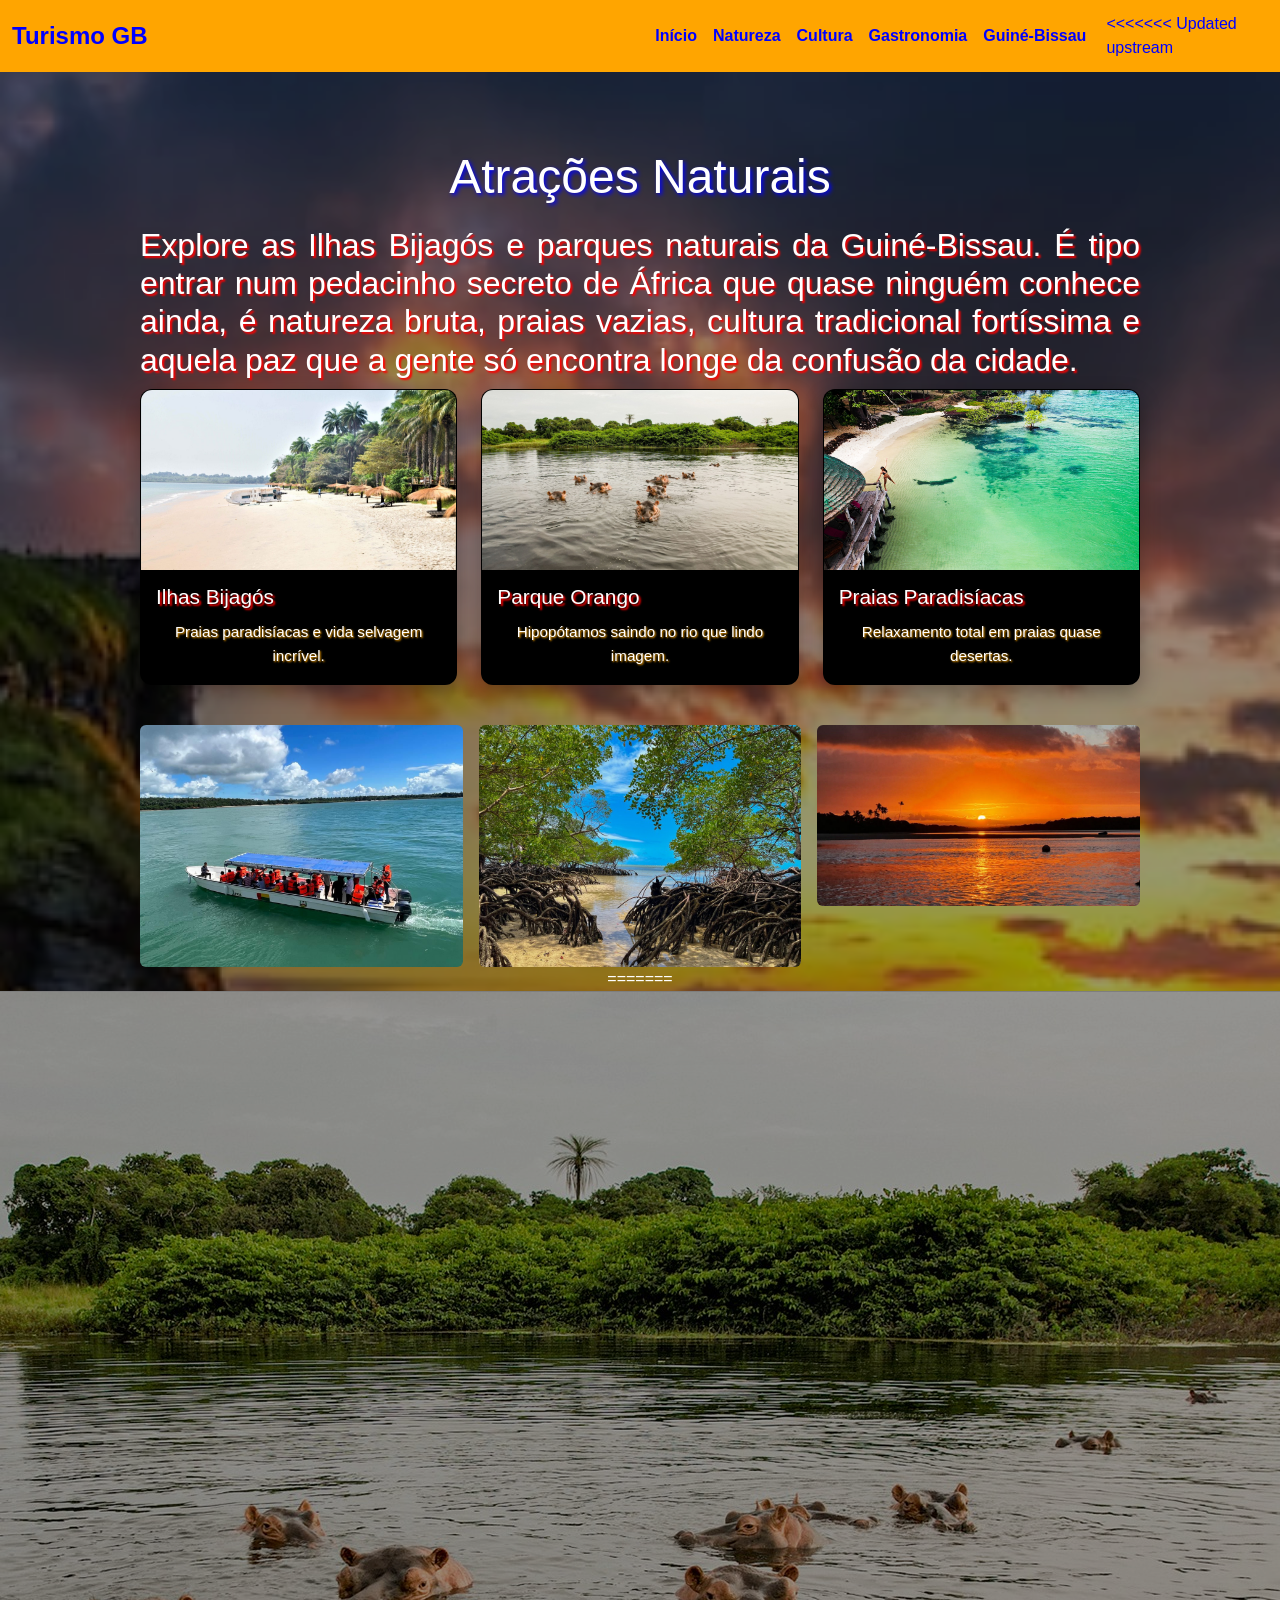
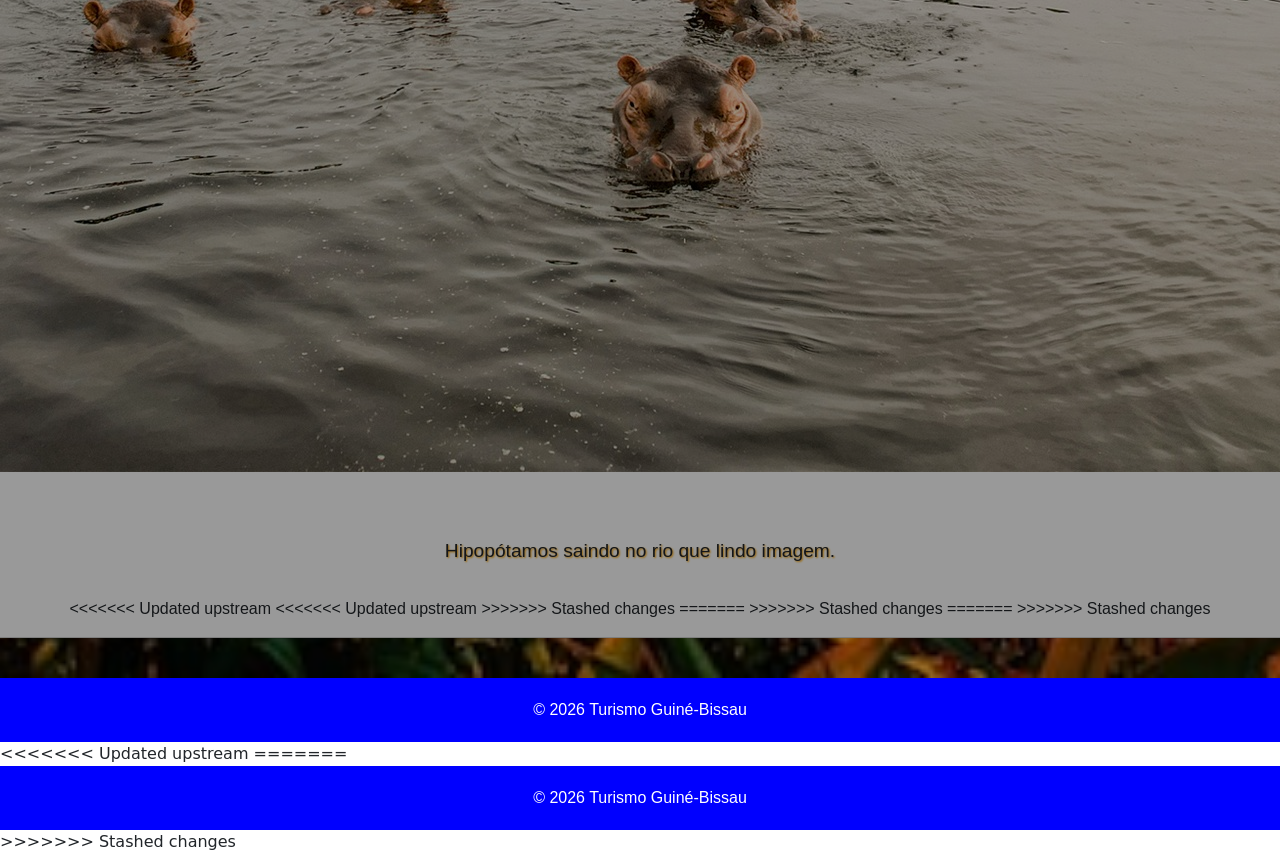
==== pagina2.html @ f24e885b "atualizado" ====
<!DOCTYPE html>
<html lang="pt">

<head>
<<<<<<< Updated upstream
    <meta charset="UTF-8">
    <meta name="viewport" content="width=device-width, initial-scale=1.0">
    <title>Turismo na Guiné-Bissau - Natureza</title>
    <link rel="stylesheet" href="bootstrap-5.3.3-dist/css/bootstrap.min.css">
    <link rel="stylesheet" type="text/css" href="index.css">
=======
<meta charset="UTF-8">
<meta name="viewport" content="width=device-width, initial-scale=1.0">
<title>Turismo na Guiné-Bissau - Natureza</title>
  <link href="https://cdn.jsdelivr.net/npm/bootstrap@5.3.2/dist/css/bootstrap.min.css" rel="stylesheet">
<<<<<<< Updated upstream
<<<<<<< Updated upstream
>>>>>>> Stashed changes
=======
>>>>>>> Stashed changes
=======
>>>>>>> Stashed changes

    <meta charset="UTF-8">
    <meta name="viewport" content="width=device-width, initial-scale=1.0">
    <title>Turismo na Guiné-Bissau - Natureza</title>
    <link href="https://cdn.jsdelivr.net/npm/bootstrap@5.3.2/dist/css/bootstrap.min.css" rel="stylesheet">
    <link href="https://cdn.jsdelivr.net/npm/bootstrap@5.3.2/dist/css/bootstrap.min.css" rel="stylesheet">
    <link href="https://cdn.jsdelivr.net/npm/bootstrap@5.3.2/dist/css/bootstrap.min.css" rel="stylesheet">

    <link rel="stylesheet" type="text/css" href="index.css">
</head>

<body>
    <nav class="navbar navbar-expand-lg" style="background-color: orange;">
        <div class="container-fluid">
            <a class="navbar-brand fw-bold" href="index.html" style="color: blue;">Turismo GB</a>
            <button class="navbar-toggler" type="button" data-bs-toggle="collapse" data-bs-target="#navbarNav" aria-controls="navbarNav" aria-expanded="false" aria-label="Toggle navigation">
      <span class="navbar-toggler-icon"></span>
    </button>
            <div class="collapse navbar-collapse" id="navbarNav">
                <ul class="navbar-nav ms-auto">
                    <li class="nav-item"><a class="nav-link fw-bold" href="index.html" style="color: blue;">Início</a></li>
                    <li class="nav-item"><a class="nav-link fw-bold" href="pagina2.html" style="color: blue;">Natureza</a></li>
                    <li class="nav-item"><a class="nav-link fw-bold" href="pagina3.html" style="color: blue;">Cultura</a></li>
                    <li class="nav-item"><a class="nav-link fw-bold" href="pagina4.html" style="color: blue;">Gastronomia</a></li>
                    <li class="nav-item"><a class="nav-link fw-bold" href="pagina5.html" style="color: blue;">Guiné-Bissau</a></li>
                </ul>
            </div>
        </div>
<<<<<<< Updated upstream
    </nav>

    <section class="pagina2">
        <div class="content">
            <h1>Atrações Naturais</h1>
            <h3>Explore as Ilhas Bijagós e parques naturais da Guiné-Bissau. É tipo entrar num pedacinho secreto de África que quase ninguém conhece ainda, é natureza bruta, praias vazias, cultura tradicional fortíssima e aquela paz que a gente só encontra
                longe da confusão da cidade.</h3>

            <div class="row g-4 justify-content-center">
                <div class="col-12 col-sm-6 col-md-4">
                    <div class="card h-100 card-custom">
                        <img src="IMG/bijagos.jpg" alt="Ilhas Bijagós" class="card-img-top">
                        <div class="card-body">
                            <h3 class="card-title">Ilhas Bijagós</h3>
                            <p class="card-text">Praias paradisíacas e vida selvagem incrível.</p>
                        </div>
                    </div>
                </div>
                <div class="col-12 col-sm-6 col-md-4">
                    <div class="card h-100 card-custom">
                        <img src="IMG/orango.jpg" alt="Parque Orango" class="card-img-top">
                        <div class="card-body">
                            <h3 class="card-title">Parque Orango</h3>
                            <p class="card-text">Hipopótamos saindo no rio que lindo imagem.</p>
                        </div>
                    </div>
                </div>
                <div class="col-12 col-sm-6 col-md-4">
                    <div class="card h-100 card-custom">
                        <img src="IMG/paradisiacas.jpg" alt="Praias" class="card-img-top">
                        <div class="card-body">
                            <h3 class="card-title">Praias Paradisíacas</h3>
                            <p class="card-text">Relaxamento total em praias quase desertas.</p>
                        </div>
                    </div>
                </div>
            </div>

            <div class="row g-3 justify-content-center mt-4">
                <div class="col-12 col-sm-10 col-md-6 col-lg-4">
                    <img src="IMG/barco bijagos.jpg" alt="Barco nas ilhas" class="img-fluid rounded gallery-img">
                </div>
                <div class="col-12 col-sm-10 col-md-6 col-lg-4">
                    <img src="IMG/manguezais.jpg" alt="Manguezais" class="img-fluid rounded gallery-img">
                </div>
                <div class="col-12 col-sm-10 col-md-6 col-lg-4">
                    <img src="IMG/por do sol.jpg" alt="Pôr do sol nas ilhas" class="img-fluid rounded gallery-img">
                </div>
            </div>


=======
      </div>
      <div class="card">
        <img src="IMG/orango.jpg" alt="Parque Orango">
        <div class="card-body">
          <h3>Parque Orango</h3>
          <p>Hipopótamos saindo no rio que lindo imagem.</p>
<<<<<<< Updated upstream
<<<<<<< Updated upstream
>>>>>>> Stashed changes
=======
>>>>>>> Stashed changes
=======
>>>>>>> Stashed changes
        </div>
    </section>
    <script src="https://cdn.jsdelivr.net/npm/bootstrap@5.3.2/dist/js/bootstrap.bundle.min.js"></script>

    <footer>
        &copy; 2026 Turismo Guiné-Bissau
    </footer>

<<<<<<< Updated upstream
=======
  </div>
</section>
<script src="https://cdn.jsdelivr.net/npm/bootstrap@5.3.2/dist/js/bootstrap.bundle.min.js"></script>
<footer>
&copy; 2026 Turismo Guiné-Bissau
</footer>
</body>
>>>>>>> Stashed changes
</html>
---- index.css ----
/* Reset e fonte padrão */

* {
    margin: 0;
    padding: 0;
    box-sizing: border-box;
    font-family: 'Roboto', sans-serif;
}

body {
    scroll-behavior: smooth;
}

.pagina1 {
    background-image: url("IMG/fundo.jpg");
    background-size: cover;
    background-position: center;
    background-repeat: no-repeat;
}

.pagina2 {
    background-image: url("IMG/paisagem.jpg");
    background-size: cover;
    background-position: center;
    background-repeat: no-repeat;
}

.pagina3 {
    background-image: url("IMG/paradisiacas.jpg");
    background-size: cover;
    background-position: center;
    background-repeat: no-repeat;
}

.pagina4 {
    background-image: url("IMG/por do sol.jpg");
    background-size: cover;
    background-position: center;
    background-repeat: no-repeat;
}

.pagina5 {
    background-image: url("IMG/cidade de bissau.png");
    background-size: cover;
    background-position: center;
    background-repeat: no-repeat;
}


/* Barra de navegação Bootstrap */

.navbar {
    position: fixed;
    top: 0;
    width: 100%;
    background: orange;
    color: blue;
    font-size: 1em;
    display: flex;
    justify-content: center;
    padding: 12px 0;
    z-index: 1000;
}

.navbar-brand {
    font-size: 1.5em;
}

.nav-link {
    transition: color 0.3s, transform 0.3s;
    font-size: 1em;
}

.nav-link:hover {
    color: white !important;
    transform: scale(1.05);
}

.navbar-toggler {
    border-color: blue;
}

.navbar-toggler-icon {
    background-image: url("data:image/svg+xml,%3csvg xmlns='http://www.w3.org/2000/svg' viewBox='0 0 30 30'%3e%3cpath stroke='%23003E92' stroke-linecap='round' stroke-miterlimit='10' stroke-width='2' d='M4 7h22M4 15h22M4 23h22'/%3e%3c/svg%3e");
}


/* Seções de página */

section {
    min-height: 100vh;
    display: flex;
    flex-direction: column;
    align-items: center;
    justify-content: center;
    color: white;
    text-align: center;
    padding: 100px 20px 40px;
    background-size: cover;
    background-position: center;
    position: relative;
    overflow: hidden;
}

section::before {
    content: "";
    position: absolute;
    top: 0;
    left: 0;
    width: 100%;
    height: 100%;
    background: rgba(0, 0, 0, 0.4);
    z-index: 1;
}

section .content {
    position: relative;
    z-index: 2;
    max-width: 1000px;
}


/* Títulos e textos */

h1 {
    font-size: 3em;
    margin-bottom: 20px;
    text-shadow: 2px 2px 4px blue;
    opacity: 0;
    animation: fadeIn 1s forwards;
}


/* Paragrafos de textos */

h3 {
    font-size: 2em;
    margin-bottom: 10px;
    text-shadow: 2px 2px 2px red;
    opacity: 0;
    text-align: justify;
    animation: fadeIn 3s forwards;
}

p {
    font-size: 1.2em;
    line-height: 1.6;
    text-shadow: 1px 1px 2px orange;
    margin-bottom: 30px;
    opacity: 0;
    animation: fadeIn 1s 0.5s forwards;
}


/* Cards com Bootstrap */

.card-custom {
    background: black !important;
    color: white;
    border-radius: 12px;
    overflow: hidden;
    box-shadow: 0 8px 20px rgba(0, 0, 0, 0.3);
    transition: transform 0.3s, box-shadow 0.3s;
    opacity: 0;
    animation: fadeInUp 1s forwards;
}

.card-custom:nth-child(1) {
    animation-delay: 0.3s;
}

.card-custom:nth-child(2) {
    animation-delay: 0.6s;
}

.card-custom:nth-child(3) {
    animation-delay: 0.9s;
}

.card-custom:hover {
    transform: translateY(-10px);
    box-shadow: 0 12px 25px rgba(0, 0, 0, 0.5);
}

.card-custom .card-img-top {
    width: 100%;
    height: 180px;
    object-fit: cover;
}

.card-custom .card-body {
    padding: 15px;
}

.card-custom .card-title {
    margin-bottom: 10px;
    font-size: 1.3em;
}

.card-custom .card-text {
    font-size: 0.95em;
}


/* Galeria com Bootstrap Grid */

.gallery-img,
.gallery-video,
.gallery-audio {
    border-radius: 10px;
    transition: transform 0.3s, box-shadow 0.3s;
    opacity: 0;
    animation: fadeIn 1s forwards;
    width: 100%;
    max-height: 250px;
    object-fit: cover;
}

.gallery-img:hover {
    transform: scale(1.05);
    box-shadow: 0 8px 20px rgba(0, 0, 0, 0.5);
}

.gallery-img:nth-child(1) {
    animation-delay: 1s;
}

.gallery-img:nth-child(2) {
    animation-delay: 1.2s;
}

.gallery-img:nth-child(3) {
    animation-delay: 1.4s;
}

.gallery-video,
.gallery-audio {
    display: block;
    max-width: 100%;
}

footer {
    font-size: 1em;
    padding: 20px;
    text-align: center;
    background: blue;
    color: white;
}


/* Animações */

@keyframes fadeIn {
    to {
        opacity: 1;
    }
}

@keyframes fadeInUp {
    from {
        transform: translateY(20px);
        opacity: 0;
    }
    to {
        transform: translateY(0);
        opacity: 1;
    }
}


/* Responsividade */

@media (max-width: 768px) {
    section {
        padding: 90px 15px 30px;
    }
    h1 {
        font-size: 2.2em;
    }
    h3 {
        font-size: 1.3em;
    }
    p {
        font-size: 1em;
    }
    .card-custom .card-img-top {
        height: 150px;
    }
    .gallery-img {
        max-height: 200px;
    }
}

@media (max-width: 576px) {
    .navbar {
        padding: 0.5rem;
    }
    .navbar-brand {
        font-size: 1.2em;
    }
    .nav-link {
        font-size: 0.9em;
        padding: 0.5rem 0.5rem !important;
    }
    section {
        padding: 80px 10px 20px;
    }
    h1 {
        font-size: 1.8em;
        margin-bottom: 15px;
    }
    h3 {
        font-size: 1.1em;
        margin-bottom: 15px;
    }
    p {
        font-size: 0.9em;
    }
    .card-custom .card-title {
        font-size: 1.1em;
    }
    .card-custom .card-text {
        font-size: 0.85em;
    }
}
---- index.css ----
/* Reset e fonte padrão */

* {
    margin: 0;
    padding: 0;
    box-sizing: border-box;
    font-family: 'Roboto', sans-serif;
}

body {
    scroll-behavior: smooth;
}

.pagina1 {
    background-image: url("IMG/fundo.jpg");
    background-size: cover;
    background-position: center;
    background-repeat: no-repeat;
}

.pagina2 {
    background-image: url("IMG/paisagem.jpg");
    background-size: cover;
    background-position: center;
    background-repeat: no-repeat;
}

.pagina3 {
    background-image: url("IMG/paradisiacas.jpg");
    background-size: cover;
    background-position: center;
    background-repeat: no-repeat;
}

.pagina4 {
    background-image: url("IMG/por do sol.jpg");
    background-size: cover;
    background-position: center;
    background-repeat: no-repeat;
}

.pagina5 {
    background-image: url("IMG/cidade de bissau.png");
    background-size: cover;
    background-position: center;
    background-repeat: no-repeat;
}


/* Barra de navegação Bootstrap */

.navbar {
    position: fixed;
    top: 0;
    width: 100%;
    background: orange;
    color: blue;
    font-size: 1em;
    display: flex;
    justify-content: center;
    padding: 12px 0;
    z-index: 1000;
}

.navbar-brand {
    font-size: 1.5em;
}

.nav-link {
    transition: color 0.3s, transform 0.3s;
    font-size: 1em;
}

.nav-link:hover {
    color: white !important;
    transform: scale(1.05);
}

.navbar-toggler {
    border-color: blue;
}

.navbar-toggler-icon {
    background-image: url("data:image/svg+xml,%3csvg xmlns='http://www.w3.org/2000/svg' viewBox='0 0 30 30'%3e%3cpath stroke='%23003E92' stroke-linecap='round' stroke-miterlimit='10' stroke-width='2' d='M4 7h22M4 15h22M4 23h22'/%3e%3c/svg%3e");
}


/* Seções de página */

section {
    min-height: 100vh;
    display: flex;
    flex-direction: column;
    align-items: center;
    justify-content: center;
    color: white;
    text-align: center;
    padding: 100px 20px 40px;
    background-size: cover;
    background-position: center;
    position: relative;
    overflow: hidden;
}

section::before {
    content: "";
    position: absolute;
    top: 0;
    left: 0;
    width: 100%;
    height: 100%;
    background: rgba(0, 0, 0, 0.4);
    z-index: 1;
}

section .content {
    position: relative;
    z-index: 2;
    max-width: 1000px;
}


/* Títulos e textos */

h1 {
    font-size: 3em;
    margin-bottom: 20px;
    text-shadow: 2px 2px 4px blue;
    opacity: 0;
    animation: fadeIn 1s forwards;
}


/* Paragrafos de textos */

h3 {
    font-size: 2em;
    margin-bottom: 10px;
    text-shadow: 2px 2px 2px red;
    opacity: 0;
    text-align: justify;
    animation: fadeIn 3s forwards;
}

p {
    font-size: 1.2em;
    line-height: 1.6;
    text-shadow: 1px 1px 2px orange;
    margin-bottom: 30px;
    opacity: 0;
    animation: fadeIn 1s 0.5s forwards;
}


/* Cards com Bootstrap */

.card-custom {
    background: black !important;
    color: white;
    border-radius: 12px;
    overflow: hidden;
    box-shadow: 0 8px 20px rgba(0, 0, 0, 0.3);
    transition: transform 0.3s, box-shadow 0.3s;
    opacity: 0;
    animation: fadeInUp 1s forwards;
}

.card-custom:nth-child(1) {
    animation-delay: 0.3s;
}

.card-custom:nth-child(2) {
    animation-delay: 0.6s;
}

.card-custom:nth-child(3) {
    animation-delay: 0.9s;
}

.card-custom:hover {
    transform: translateY(-10px);
    box-shadow: 0 12px 25px rgba(0, 0, 0, 0.5);
}

.card-custom .card-img-top {
    width: 100%;
    height: 180px;
    object-fit: cover;
}

.card-custom .card-body {
    padding: 15px;
}

.card-custom .card-title {
    margin-bottom: 10px;
    font-size: 1.3em;
}

.card-custom .card-text {
    font-size: 0.95em;
}


/* Galeria com Bootstrap Grid */

.gallery-img,
.gallery-video,
.gallery-audio {
    border-radius: 10px;
    transition: transform 0.3s, box-shadow 0.3s;
    opacity: 0;
    animation: fadeIn 1s forwards;
    width: 100%;
    max-height: 250px;
    object-fit: cover;
}

.gallery-img:hover {
    transform: scale(1.05);
    box-shadow: 0 8px 20px rgba(0, 0, 0, 0.5);
}

.gallery-img:nth-child(1) {
    animation-delay: 1s;
}

.gallery-img:nth-child(2) {
    animation-delay: 1.2s;
}

.gallery-img:nth-child(3) {
    animation-delay: 1.4s;
}

.gallery-video,
.gallery-audio {
    display: block;
    max-width: 100%;
}

footer {
    font-size: 1em;
    padding: 20px;
    text-align: center;
    background: blue;
    color: white;
}


/* Animações */

@keyframes fadeIn {
    to {
        opacity: 1;
    }
}

@keyframes fadeInUp {
    from {
        transform: translateY(20px);
        opacity: 0;
    }
    to {
        transform: translateY(0);
        opacity: 1;
    }
}


/* Responsividade */

@media (max-width: 768px) {
    section {
        padding: 90px 15px 30px;
    }
    h1 {
        font-size: 2.2em;
    }
    h3 {
        font-size: 1.3em;
    }
    p {
        font-size: 1em;
    }
    .card-custom .card-img-top {
        height: 150px;
    }
    .gallery-img {
        max-height: 200px;
    }
}

@media (max-width: 576px) {
    .navbar {
        padding: 0.5rem;
    }
    .navbar-brand {
        font-size: 1.2em;
    }
    .nav-link {
        font-size: 0.9em;
        padding: 0.5rem 0.5rem !important;
    }
    section {
        padding: 80px 10px 20px;
    }
    h1 {
        font-size: 1.8em;
        margin-bottom: 15px;
    }
    h3 {
        font-size: 1.1em;
        margin-bottom: 15px;
    }
    p {
        font-size: 0.9em;
    }
    .card-custom .card-title {
        font-size: 1.1em;
    }
    .card-custom .card-text {
        font-size: 0.85em;
    }
}
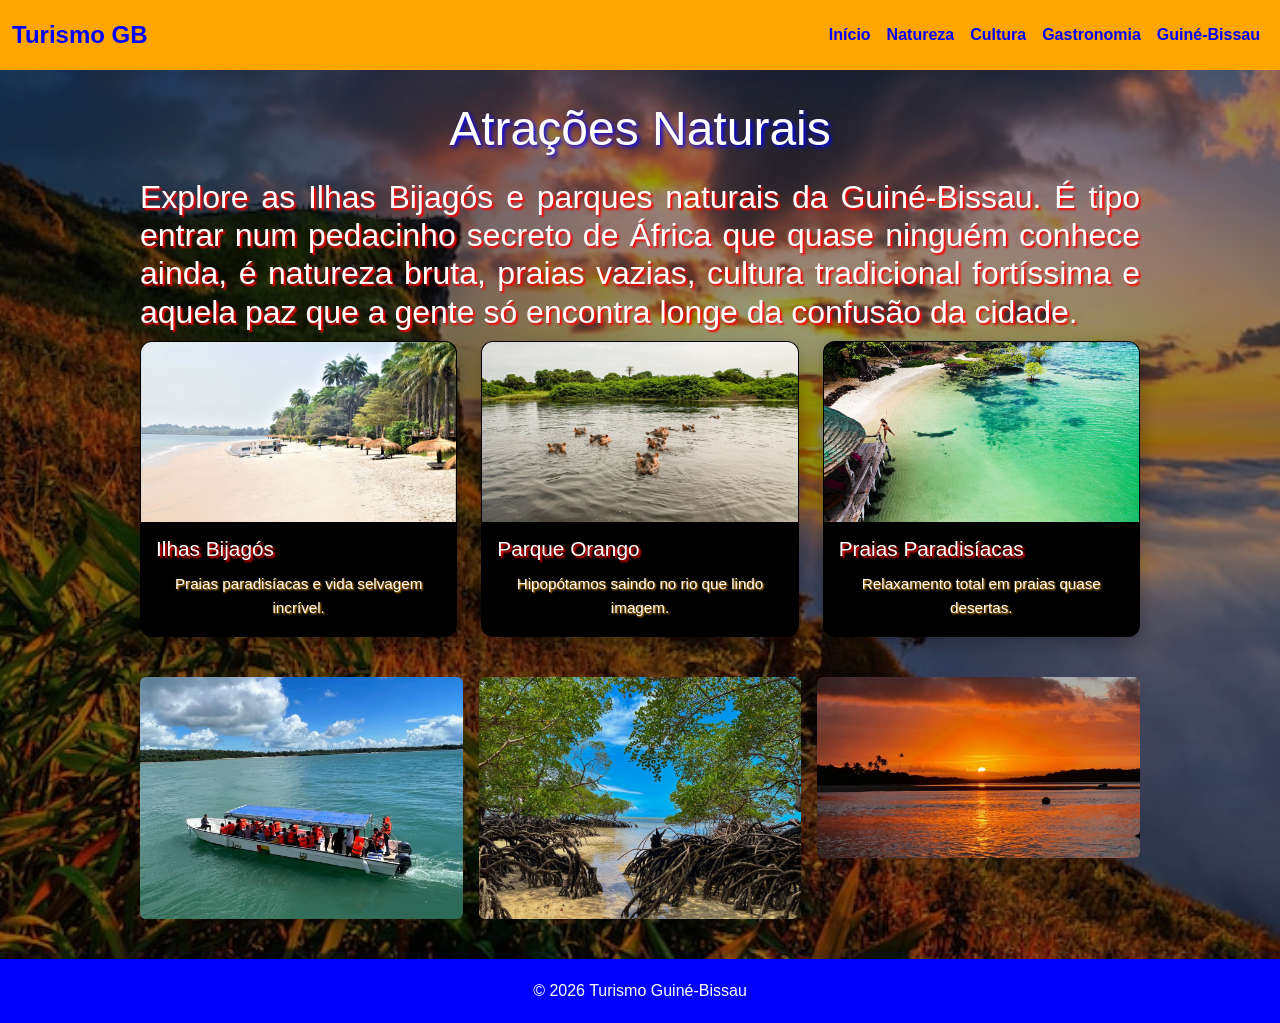
==== commit 36044f13: "Atualizado" ====
--- a/pagina2.html
+++ b/pagina2.html
@@ -2,32 +2,10 @@
 <html lang="pt">
 
 <head>
-<<<<<<< Updated upstream
     <meta charset="UTF-8">
     <meta name="viewport" content="width=device-width, initial-scale=1.0">
     <title>Turismo na Guiné-Bissau - Natureza</title>
     <link rel="stylesheet" href="bootstrap-5.3.3-dist/css/bootstrap.min.css">
-    <link rel="stylesheet" type="text/css" href="index.css">
-=======
-<meta charset="UTF-8">
-<meta name="viewport" content="width=device-width, initial-scale=1.0">
-<title>Turismo na Guiné-Bissau - Natureza</title>
-  <link href="https://cdn.jsdelivr.net/npm/bootstrap@5.3.2/dist/css/bootstrap.min.css" rel="stylesheet">
-<<<<<<< Updated upstream
-<<<<<<< Updated upstream
->>>>>>> Stashed changes
-=======
->>>>>>> Stashed changes
-=======
->>>>>>> Stashed changes
-
-    <meta charset="UTF-8">
-    <meta name="viewport" content="width=device-width, initial-scale=1.0">
-    <title>Turismo na Guiné-Bissau - Natureza</title>
-    <link href="https://cdn.jsdelivr.net/npm/bootstrap@5.3.2/dist/css/bootstrap.min.css" rel="stylesheet">
-    <link href="https://cdn.jsdelivr.net/npm/bootstrap@5.3.2/dist/css/bootstrap.min.css" rel="stylesheet">
-    <link href="https://cdn.jsdelivr.net/npm/bootstrap@5.3.2/dist/css/bootstrap.min.css" rel="stylesheet">
-
     <link rel="stylesheet" type="text/css" href="index.css">
 </head>
 
@@ -48,7 +26,6 @@
                 </ul>
             </div>
         </div>
-<<<<<<< Updated upstream
     </nav>
 
     <section class="pagina2">
@@ -100,36 +77,13 @@
             </div>
 
 
-=======
-      </div>
-      <div class="card">
-        <img src="IMG/orango.jpg" alt="Parque Orango">
-        <div class="card-body">
-          <h3>Parque Orango</h3>
-          <p>Hipopótamos saindo no rio que lindo imagem.</p>
-<<<<<<< Updated upstream
-<<<<<<< Updated upstream
->>>>>>> Stashed changes
-=======
->>>>>>> Stashed changes
-=======
->>>>>>> Stashed changes
-        </div>
+
+            <script src="https://cdn.jsdelivr.net/npm/bootstrap@5.3.2/dist/js/bootstrap.bundle.min.js"></script>
+
+            <script src="https://cdn.jsdelivr.net/npm/bootstrap@5.3.2/dist/js/bootstrap.bundle.min.js"></script>
     </section>
-    <script src="https://cdn.jsdelivr.net/npm/bootstrap@5.3.2/dist/js/bootstrap.bundle.min.js"></script>
-
     <footer>
         &copy; 2026 Turismo Guiné-Bissau
     </footer>
 
-<<<<<<< Updated upstream
-=======
-  </div>
-</section>
-<script src="https://cdn.jsdelivr.net/npm/bootstrap@5.3.2/dist/js/bootstrap.bundle.min.js"></script>
-<footer>
-&copy; 2026 Turismo Guiné-Bissau
-</footer>
-</body>
->>>>>>> Stashed changes
 </html>
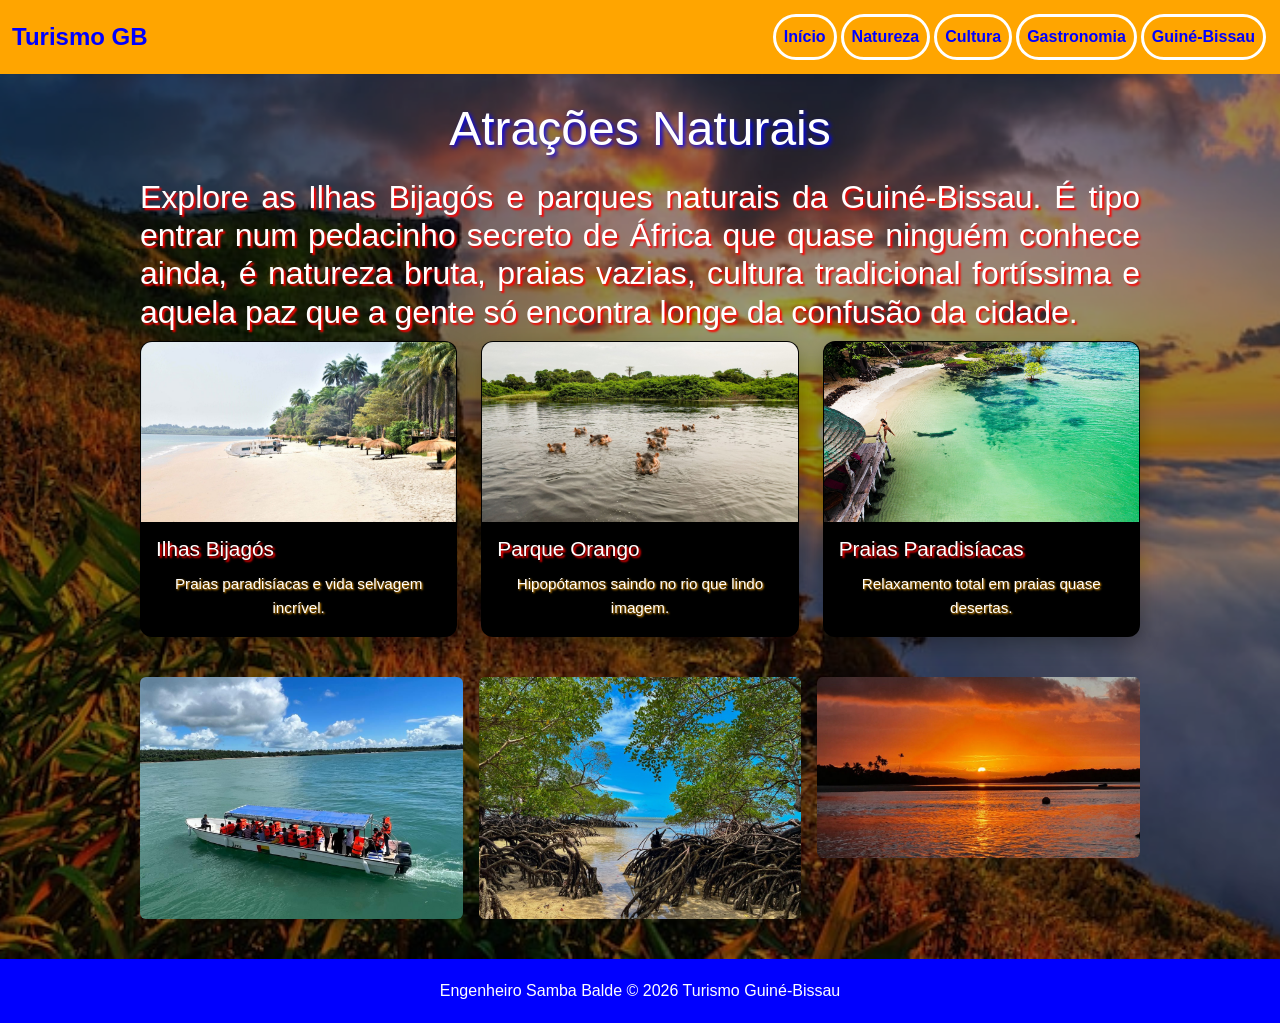
==== commit d05b8449: "at" ====
--- a/pagina2.html
+++ b/pagina2.html
@@ -83,7 +83,7 @@
             <script src="https://cdn.jsdelivr.net/npm/bootstrap@5.3.2/dist/js/bootstrap.bundle.min.js"></script>
     </section>
     <footer>
-        &copy; 2026 Turismo Guiné-Bissau
+        Engenheiro Samba Balde &copy; 2026 Turismo Guiné-Bissau
     </footer>
 
 </html>
--- a/index.css
+++ b/index.css
@@ -57,6 +57,7 @@
     color: blue;
     font-size: 1em;
     display: flex;
+    border-width: 3px;
     justify-content: center;
     padding: 12px 0;
     z-index: 1000;
@@ -64,11 +65,16 @@
 
 .navbar-brand {
     font-size: 1.5em;
+    border-top: 4px;
 }
 
 .nav-link {
     transition: color 0.3s, transform 0.3s;
     font-size: 1em;
+    border: 3px solid white;
+    border-radius: 50px;
+    margin: 2px;
+
 }
 
 .nav-link:hover {
